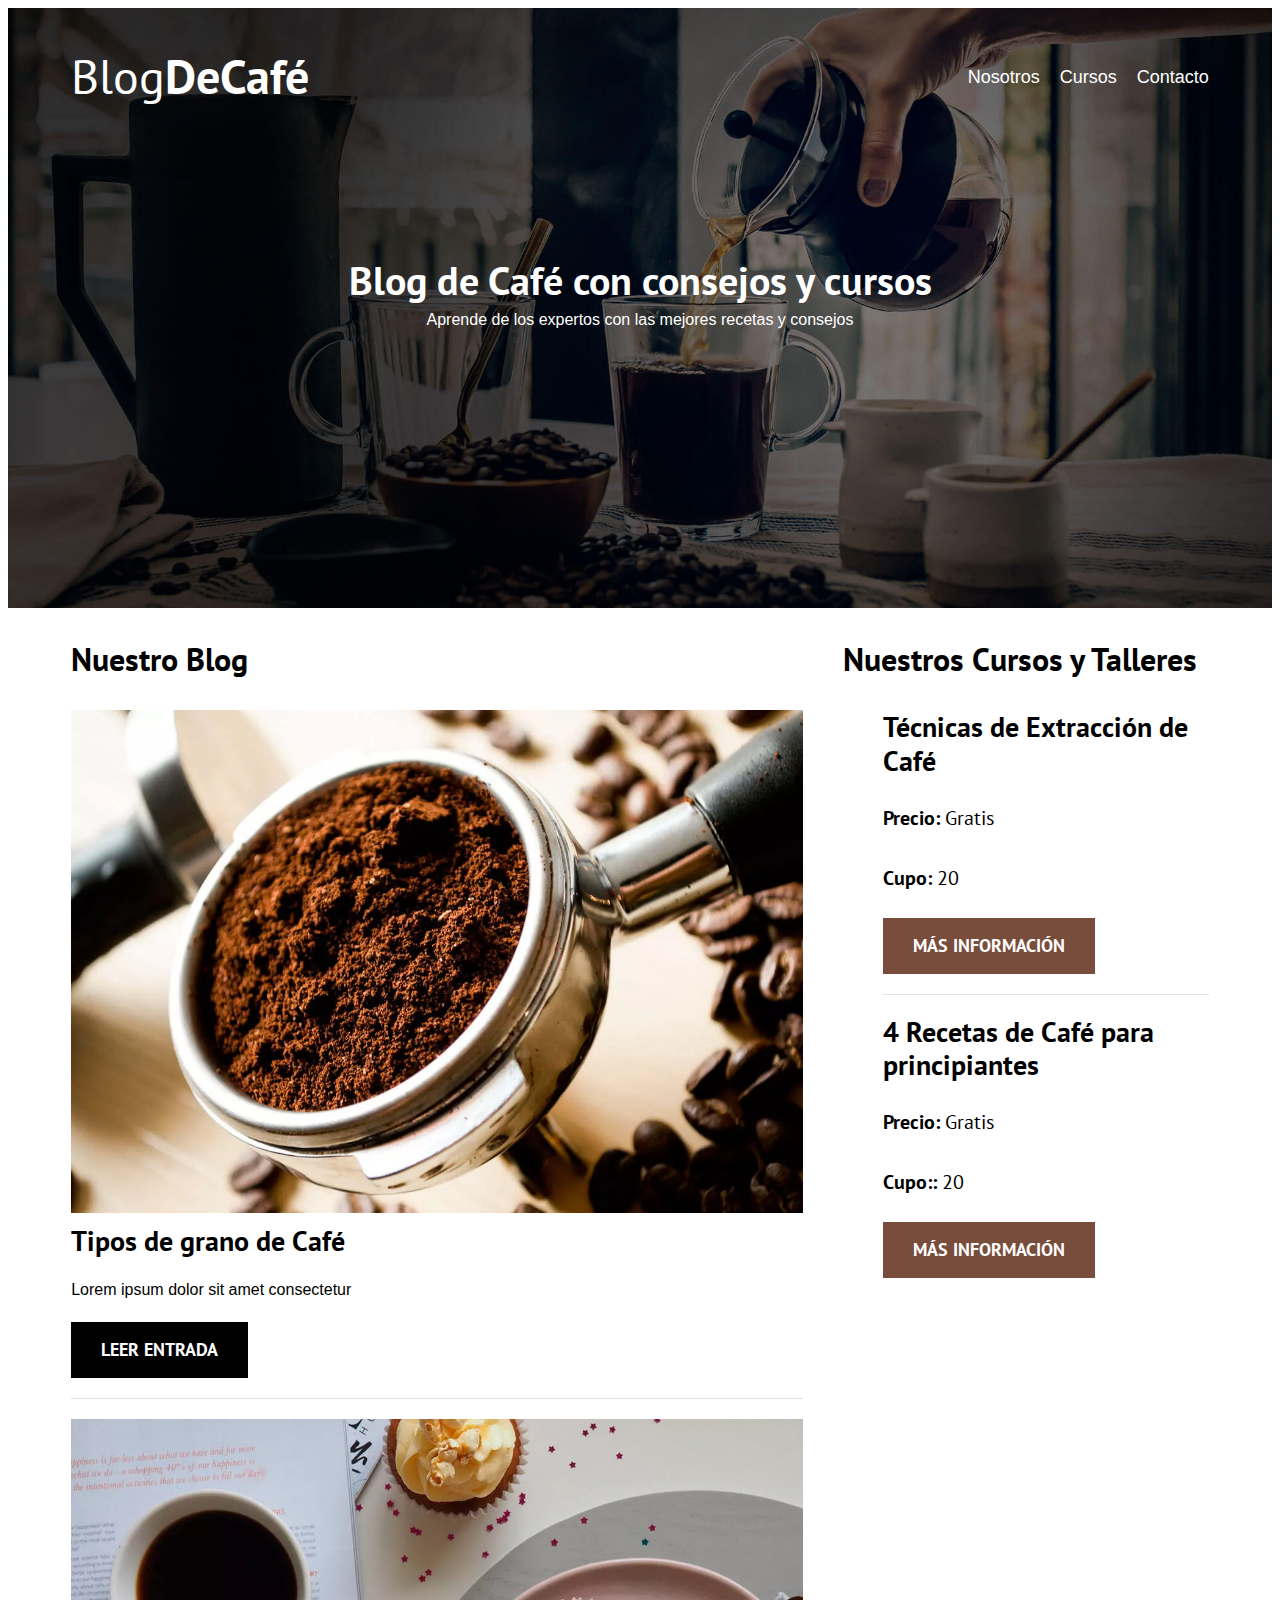
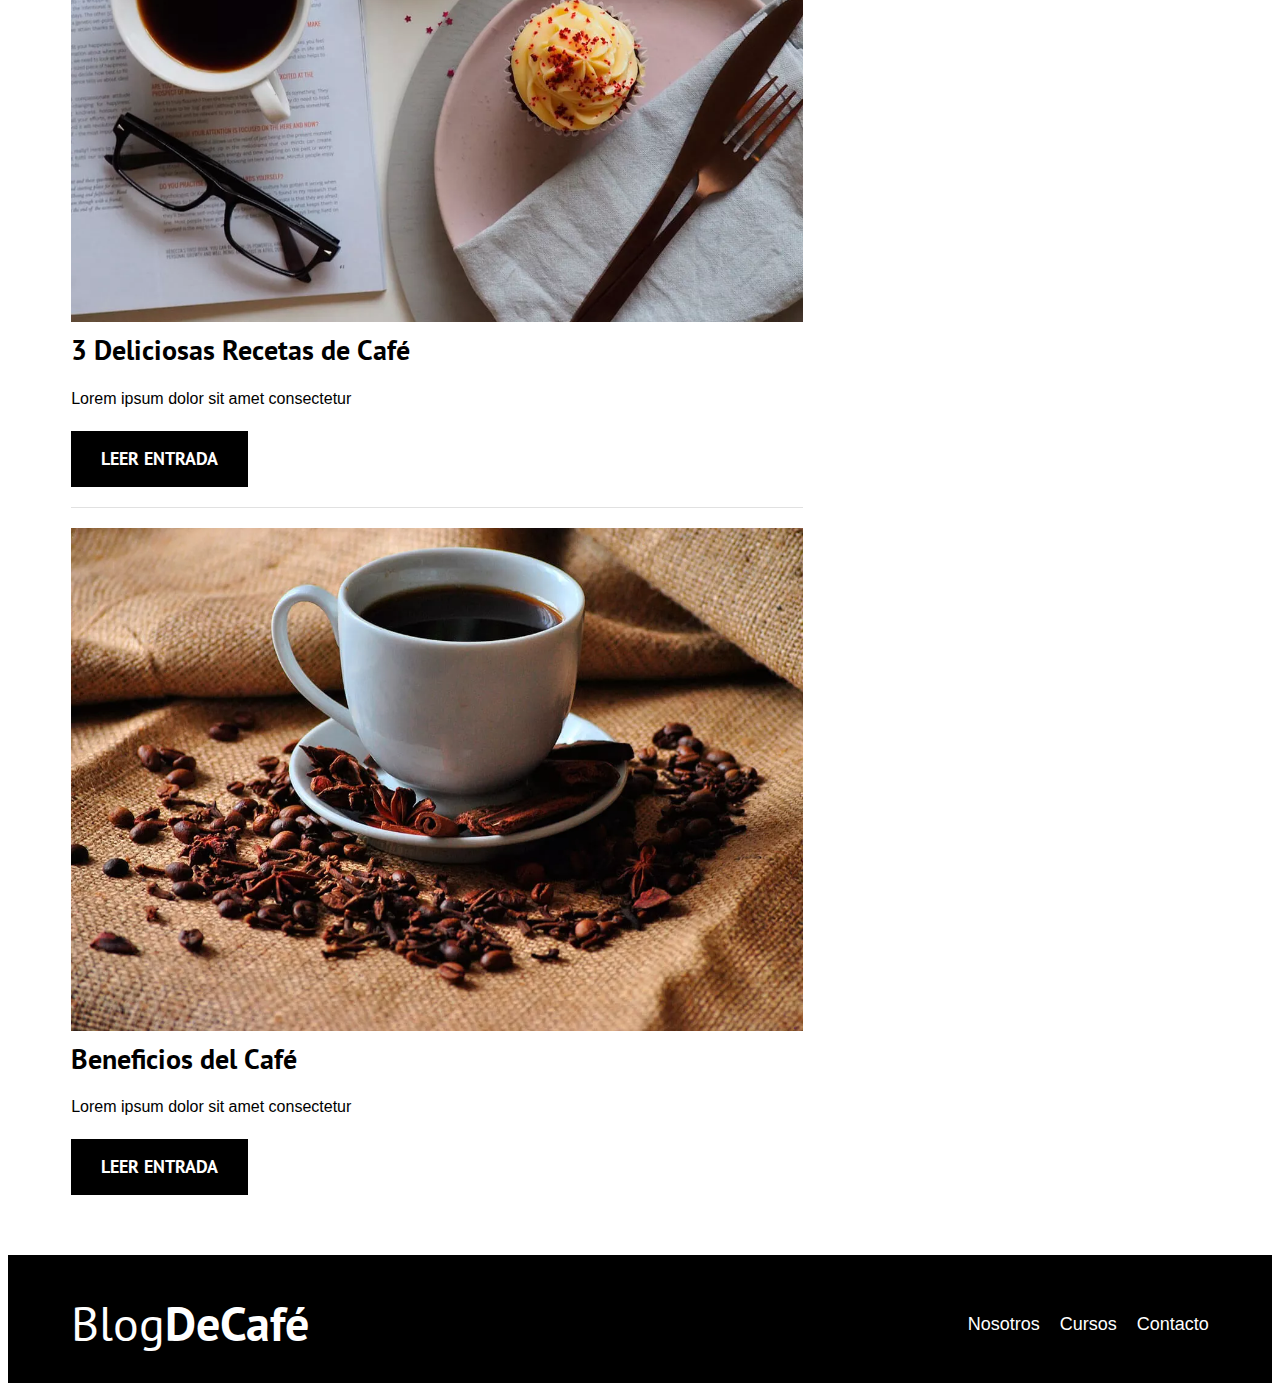
==== index.html @ 87d75774 "avance blog de café con html5 y css3" ====
<!DOCTYPE html>
<html lang="en">
<head>
    <meta charset="UTF-8">
    <meta name="viewport" content="width=device-width, initial-scale=1.0">
    <title>Blog de Café</title>
    <link rel="stylesheet" href="css/styles.css">
    <link rel="preconnect" href="https://fonts.googleapis.com">
    <link rel="preconnect" href="https://fonts.gstatic.com" crossorigin>
    <link href="https://fonts.googleapis.com/css2?family=Open+Sans:ital,wght@0,300..800;1,300..800&display=swap" rel="stylesheet">
    <link rel="preconnect" href="https://fonts.googleapis.com">
    <link rel="preconnect" href="https://fonts.gstatic.com" crossorigin>
    <link href="https://fonts.googleapis.com/css2?family=Open+Sans:ital,wght@0,300..800;1,300..800&family=PT+Sans:ital,wght@0,400;0,700;1,400;1,700&display=swap" rel="stylesheet">
    <link rel="stylesheet" href="css/styles.css">
</head>
<body>
    <header class="header">
        <div class="contenedor">
            <div class="barra">
                <a class="logo" href="index.html">
                <h1 class="logo__nombre no-margin centrar-texto">Blog<span class="logo__bold">DeCaf&eacute;</span></h1>
                </a>
            
                <nav class="navegacion">
                    <a href="nosotros.html" class="navegacion__enlace">Nosotros</a>
                    <a href="cursos.html" class="navegacion__enlace">Cursos</a>
                    <a href="contacto.html" class="navegacion__enlace">Contacto</a>
                </nav>
            </div>
        </div>
        <div class="header__texto">
            <h2 class="no-margin">Blog de Caf&eacute; con consejos y cursos</h2>
            <p class="no-margin">Aprende de los expertos con las mejores recetas y consejos</p>
        </div>
    </header>
    <div class="contenedor contenido-principal">
        <main class="blog">
            <h3>Nuestro Blog</h3>      
            <article class="entrada">
                <div class="entrada__imagen">
                    <img src="img/blog1.webp" alt="imagen blog">
                </div>

                <div class="entrada__contenido">
                    <h4 class="no-margin">Tipos de grano de Caf&eacute;</h4>
                    <p>Lorem ipsum dolor sit amet consectetur </p>
                    <a href="entrada.html" class="boton boton--primario">Leer Entrada</a>
                </div>
            </article>  
            <article class="entrada">
                <div class="entrada__imagen">
                    <img src="img/blog2.webp" alt="imagen blog">
                </div>

                <div class="entrada__contenido">
                    <h4 class="no-margin">3 Deliciosas Recetas de Caf&eacute;</h4>
                    <p>Lorem ipsum dolor sit amet consectetur </p>
                    <a href="entrada.html" class="boton boton--primario">Leer Entrada</a>
                </div>
            </article>   
            <article class="entrada">
                <div class="entrada__imagen">
                    <img src="img/blog3.webp" alt="imagen blog">
                </div>

                <div class="entrada__contenido">
                    <h4 class="no-margin">Beneficios del Caf&eacute;</h4>
                    <p>Lorem ipsum dolor sit amet consectetur </p>
                    <a href="entrada.html" class="boton boton--primario">Leer Entrada</a>
                </div>
            </article>      
        </main>
        <aside class="sidebar">
            <h3>Nuestros Cursos y Talleres</h3>
            <ul class="cursos no-padding">
                <li class="widget-curso">
                    <h4 class="no-margin">T&eacute;cnicas de Extracci&oacute;n de Caf&eacute;</h4>
                    <p class="widget-curso__label">Precio:
                        <span class="widget-curso__info">Gratis</span>
                    </p>
                    <p class="widget-curso__label">Cupo:
                        <span class="widget-curso__info">20</span>
                    </p>
                    <a href="entrada.html" class="boton boton--secundario">M&aacute;s informaci&oacute;n</a>
                </li>

                <li class="widget-curso">
                    <h4 class="no-margin">4 Recetas de Caf&eacute; para principiantes</h4>
                    <p class="widget-curso__label">Precio:
                        <span class="widget-curso__info">Gratis</span>
                    </p>
                    <p class="widget-curso__label">Cupo::
                        <span class="widget-curso__info">20</span>
                    </p>
                    <a href="entrada.html" class="boton boton--secundario">M&aacute;s informaci&oacute;n</a>
                </li>
            </ul>
        </aside>
    </div>
    <footer class="footer">
        <div class="contenedor">
            <div class="barra">
                <a class="logo" href="index.html">
                <h1 class="logo__nombre no-margin centrar-texto">Blog<span class="logo__bold">DeCaf&eacute;</span></h1>
                </a>
            
                <nav class="navegacion">
                    <a href="nosotros.html" class="navegacion__enlace">Nosotros</a>
                    <a href="cursos.html" class="navegacion__enlace">Cursos</a>
                    <a href="contacto.html" class="navegacion__enlace">Contacto</a>
                </nav>
            </div>
        </div>
    </footer>
</body>
</html>
---- css/styles.css ----
:root {
    --fuenteHeading: 'PT Sans', sans-serif;
    --fuenteParrafos: 'OpenSans', sans-serif;

    --primario: #784D3C;
    --gris: #e1e1e1;
    --blanco: #FFFFFF;
    --negro: #000000;
}

html {
    box-sizing: border-box;
    font-size: 62.5%; /*1 rem = 10px*/
}
*, *:before, *:after {
    box-sizing: inherit;
}

body {
    font-family: var(--fuenteParrafos);
    font-size: 1.6rem;
    line-height: 2;
}

/** Globales**/
.contenedor {   
    width: min(90%, 120rem);
    margin: 0 auto;
}
a {
    text-decoration: none;
}
h1, h2, h3, h4 {
    font-family: var(--fuenteHeading);
    line-height: 1.2;
}

h1 {
    font-size: 4.8rem;
}
h2 {
    font-size: 4rem;
}
h3 {
    font-size: 3.2rem;
}
h4 {
    font-size: 2.8rem;
}
img {
    max-width: 80%;
}
/** Utilidades**/
.no-margin {
    margin: 0;
}
no-padding {
    padding: 0
}
.centrar-texto {
    text-align: center;
}

/** header**/
.header {
    background-image: url(../img/banner.jpg);
    height: 60rem;
    background-size: cover;
    background-repeat: no-repeat;
    background-position: center center;
}
.header__texto {
    text-align: center;
    color: var(--blanco);
    margin-top: 5rem;
}
@media (min-width: 768px) {
    .header__texto {
        margin-top: 15rem;
    }
}
.barra {
    padding-top: 4rem; 
}
@media (min-width: 768px) {
    .barra {
        display: flex;
        justify-content: space-between;
        align-items: center;
    }
}
.logo {
    color: var(--blanco);
}
.logo__nombre {
    font-weight: 400;
}
.logo__bold {
    font-weight: 700;
}
@media (min-width: 768px) {
    .navegacion {
        display: flex;
        gap: 2rem;
    }
}
.navegacion__enlace {
    display: block;
    text-align: center;
    font-size: 1.8rem;
    color: var(--blanco);
}
@media (min-width: 768px) {
    .contenido-principal {
        display: grid;
        grid-template-columns: 2fr 1fr;
        column-gap: 4rem;
    }
}
.entrada {
    border-bottom: 1px solid var(--gris);
    margin-bottom: 2rem;
}
.entrada:last-of-type {
    border: none;
    margin-bottom: 0;
}
img {
    max-width: 100%;
}
.boton {
    display: block;
    font-family: var(--fuenteHeading);
    color: var(--blanco);
    text-align: center;
    padding: 1rem 3rem;
    font-size: 1.8rem;
    text-transform: uppercase;
    font-weight: 700;
    margin-bottom: 2rem;
    border: none;
}
@media (min-width: 768px) {
    .boton {
        display: inline-block;
    }
}
.boton:hover {
    cursor: pointer;
}
.boton--primario {
    background-color: var(--negro);
}
.boton--secundario {
    background-color: var(--primario);
}
.cursos {
    list-style: none;
}
.widget-curso {
    border-bottom: 1px solid var(--gris);
    margin-bottom: 2rem;
}
.widget-curso:last-of-type {
    border: none;
    margin-bottom: 0;
}
.widget-curso__label {
    font-family: var(--fuenteHeading);
    font-weight: bold;
}
.widget-curso__info{
    font-weight: normal;
}
.widget-curso__label,
.widget-curso__info {
    font-size: 2rem;
}
.footer {
    background-color: var(--negro);
    padding-bottom: 3rem;
    margin-top: 4rem;
}
/** Sobre Nosotros con Flexbox
@media (min-width: 768px) {
    .sobre-nosotros {
        display: flex;
        justify-content: space-between;
    }
    .sobre-nosotros__imagen,
    .sobre-nosotros__texto {
        flex-basis: calc(50% - 1rem);
    }
}**/
/** Sobre Nosotros con Grid**/
@media (min-width: 768px) {
    .sobre-nosotros {
        display: grid;
        grid-template-columns: repeat(2, 1fr);
        column-gap: 2rem;
    }
}
/** Cursos**/
.curso {
    padding: 3rem 0;
    border-bottom: 1px solid var(--gris);
}
@media (min-width:768px) {
    .curso {
        display: grid;
        grid-template-columns: 1fr 2fr;
        column-gap: 2rem;
    }
}
.curso:last-of-type {
    border: none;
}
.curso__label {
    font-family: var(--fuenteHeading);
    font-weight: bold;
}
.curso__info{
    font-weight: normal;
}
.curso__label,
.curso__info {
    font-size: 2rem;
}
/** Contacto**/
.contacto-bg {
    background-image: url(../img/contacto.jpg);
    height: 40rem;
    background-size: cover;
    background-repeat: no-repeat;
}
.formulario {
    background-color: var(--blanco);
    margin: -5rem auto 0 auto;
    width: 95%;
    padding: 5rem;
}
.campo {
    display: flex;
    margin-bottom: 2rem;
}
.campo__label {
    flex: 0 0 9rem;
    text-align: right;
    padding-right: 2rem;
}
.campo__field {
    flex: 1;
    border: 1px solid var(--gris);
}
.campo__field--textarea {
    height: 20rem;
}
---- css/styles.css ----
:root {
    --fuenteHeading: 'PT Sans', sans-serif;
    --fuenteParrafos: 'OpenSans', sans-serif;

    --primario: #784D3C;
    --gris: #e1e1e1;
    --blanco: #FFFFFF;
    --negro: #000000;
}

html {
    box-sizing: border-box;
    font-size: 62.5%; /*1 rem = 10px*/
}
*, *:before, *:after {
    box-sizing: inherit;
}

body {
    font-family: var(--fuenteParrafos);
    font-size: 1.6rem;
    line-height: 2;
}

/** Globales**/
.contenedor {   
    width: min(90%, 120rem);
    margin: 0 auto;
}
a {
    text-decoration: none;
}
h1, h2, h3, h4 {
    font-family: var(--fuenteHeading);
    line-height: 1.2;
}

h1 {
    font-size: 4.8rem;
}
h2 {
    font-size: 4rem;
}
h3 {
    font-size: 3.2rem;
}
h4 {
    font-size: 2.8rem;
}
img {
    max-width: 80%;
}
/** Utilidades**/
.no-margin {
    margin: 0;
}
no-padding {
    padding: 0
}
.centrar-texto {
    text-align: center;
}

/** header**/
.header {
    background-image: url(../img/banner.jpg);
    height: 60rem;
    background-size: cover;
    background-repeat: no-repeat;
    background-position: center center;
}
.header__texto {
    text-align: center;
    color: var(--blanco);
    margin-top: 5rem;
}
@media (min-width: 768px) {
    .header__texto {
        margin-top: 15rem;
    }
}
.barra {
    padding-top: 4rem; 
}
@media (min-width: 768px) {
    .barra {
        display: flex;
        justify-content: space-between;
        align-items: center;
    }
}
.logo {
    color: var(--blanco);
}
.logo__nombre {
    font-weight: 400;
}
.logo__bold {
    font-weight: 700;
}
@media (min-width: 768px) {
    .navegacion {
        display: flex;
        gap: 2rem;
    }
}
.navegacion__enlace {
    display: block;
    text-align: center;
    font-size: 1.8rem;
    color: var(--blanco);
}
@media (min-width: 768px) {
    .contenido-principal {
        display: grid;
        grid-template-columns: 2fr 1fr;
        column-gap: 4rem;
    }
}
.entrada {
    border-bottom: 1px solid var(--gris);
    margin-bottom: 2rem;
}
.entrada:last-of-type {
    border: none;
    margin-bottom: 0;
}
img {
    max-width: 100%;
}
.boton {
    display: block;
    font-family: var(--fuenteHeading);
    color: var(--blanco);
    text-align: center;
    padding: 1rem 3rem;
    font-size: 1.8rem;
    text-transform: uppercase;
    font-weight: 700;
    margin-bottom: 2rem;
    border: none;
}
@media (min-width: 768px) {
    .boton {
        display: inline-block;
    }
}
.boton:hover {
    cursor: pointer;
}
.boton--primario {
    background-color: var(--negro);
}
.boton--secundario {
    background-color: var(--primario);
}
.cursos {
    list-style: none;
}
.widget-curso {
    border-bottom: 1px solid var(--gris);
    margin-bottom: 2rem;
}
.widget-curso:last-of-type {
    border: none;
    margin-bottom: 0;
}
.widget-curso__label {
    font-family: var(--fuenteHeading);
    font-weight: bold;
}
.widget-curso__info{
    font-weight: normal;
}
.widget-curso__label,
.widget-curso__info {
    font-size: 2rem;
}
.footer {
    background-color: var(--negro);
    padding-bottom: 3rem;
    margin-top: 4rem;
}
/** Sobre Nosotros con Flexbox
@media (min-width: 768px) {
    .sobre-nosotros {
        display: flex;
        justify-content: space-between;
    }
    .sobre-nosotros__imagen,
    .sobre-nosotros__texto {
        flex-basis: calc(50% - 1rem);
    }
}**/
/** Sobre Nosotros con Grid**/
@media (min-width: 768px) {
    .sobre-nosotros {
        display: grid;
        grid-template-columns: repeat(2, 1fr);
        column-gap: 2rem;
    }
}
/** Cursos**/
.curso {
    padding: 3rem 0;
    border-bottom: 1px solid var(--gris);
}
@media (min-width:768px) {
    .curso {
        display: grid;
        grid-template-columns: 1fr 2fr;
        column-gap: 2rem;
    }
}
.curso:last-of-type {
    border: none;
}
.curso__label {
    font-family: var(--fuenteHeading);
    font-weight: bold;
}
.curso__info{
    font-weight: normal;
}
.curso__label,
.curso__info {
    font-size: 2rem;
}
/** Contacto**/
.contacto-bg {
    background-image: url(../img/contacto.jpg);
    height: 40rem;
    background-size: cover;
    background-repeat: no-repeat;
}
.formulario {
    background-color: var(--blanco);
    margin: -5rem auto 0 auto;
    width: 95%;
    padding: 5rem;
}
.campo {
    display: flex;
    margin-bottom: 2rem;
}
.campo__label {
    flex: 0 0 9rem;
    text-align: right;
    padding-right: 2rem;
}
.campo__field {
    flex: 1;
    border: 1px solid var(--gris);
}
.campo__field--textarea {
    height: 20rem;
}
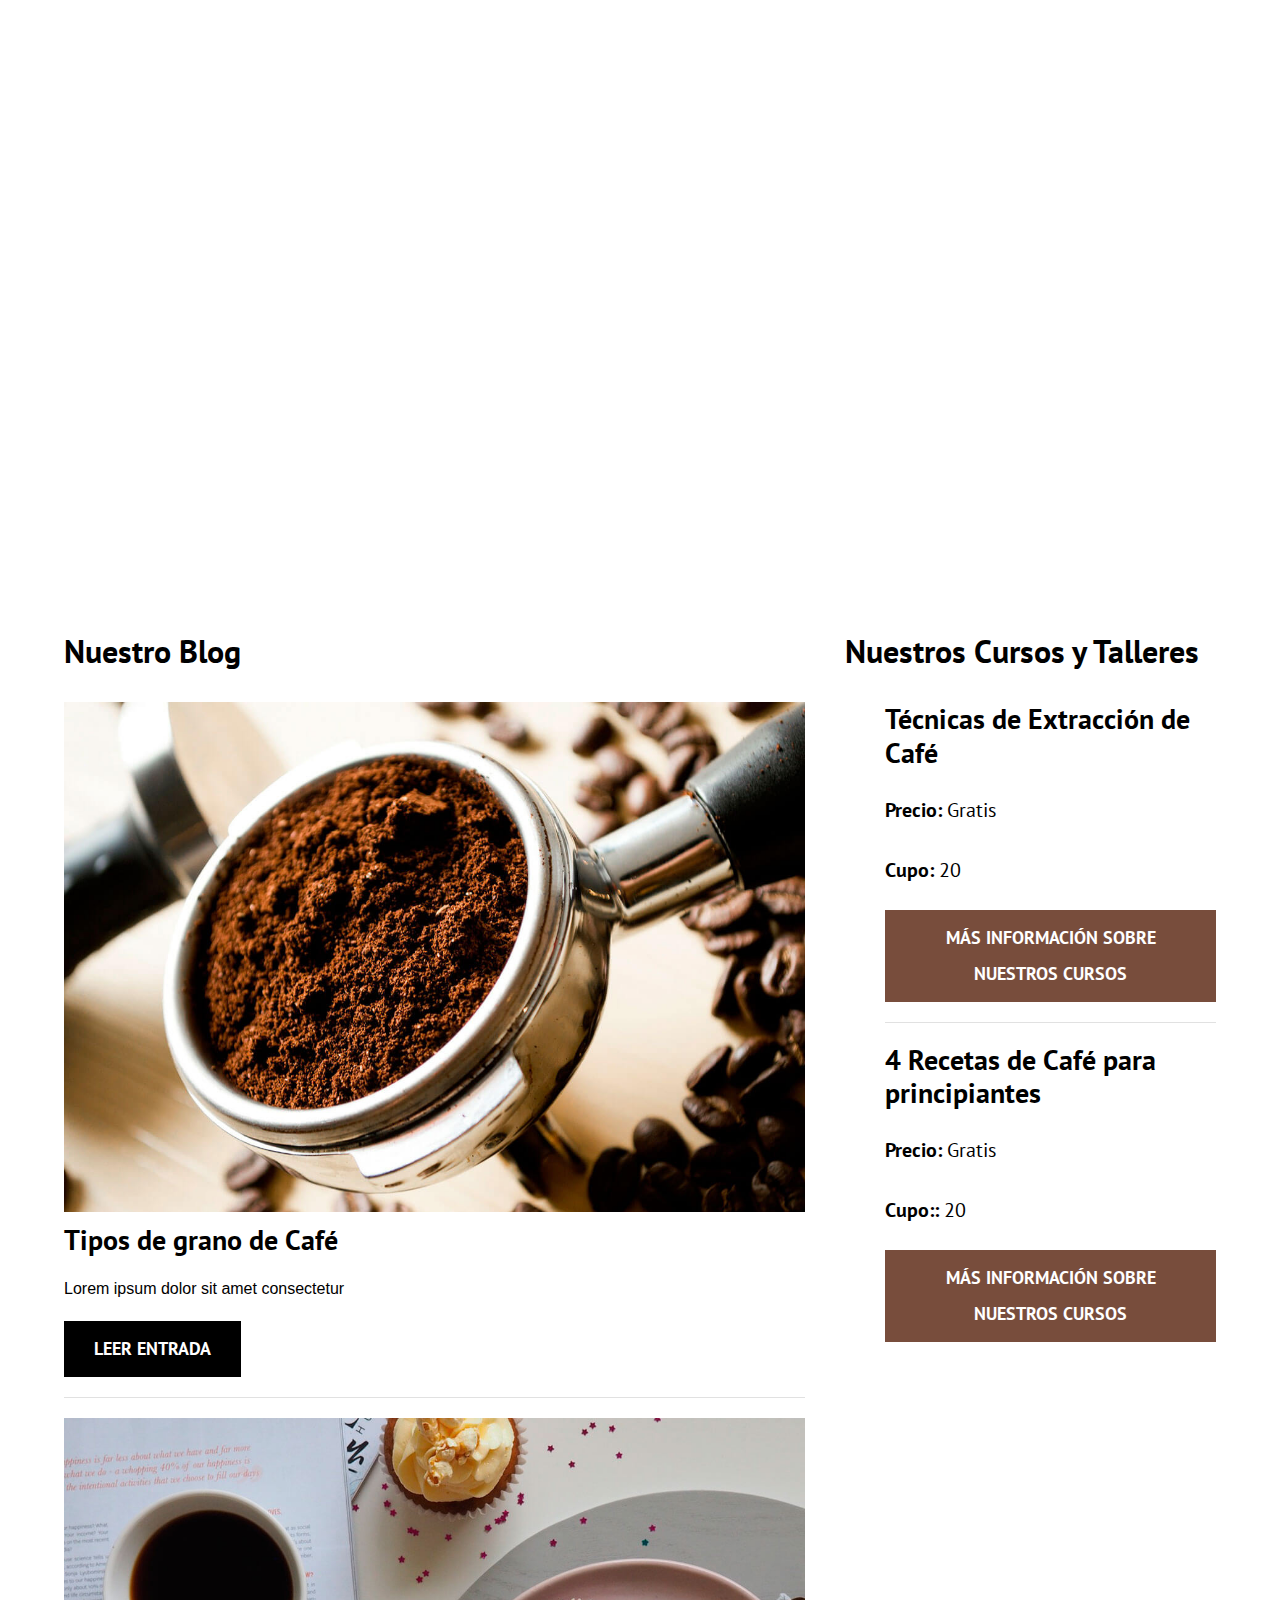
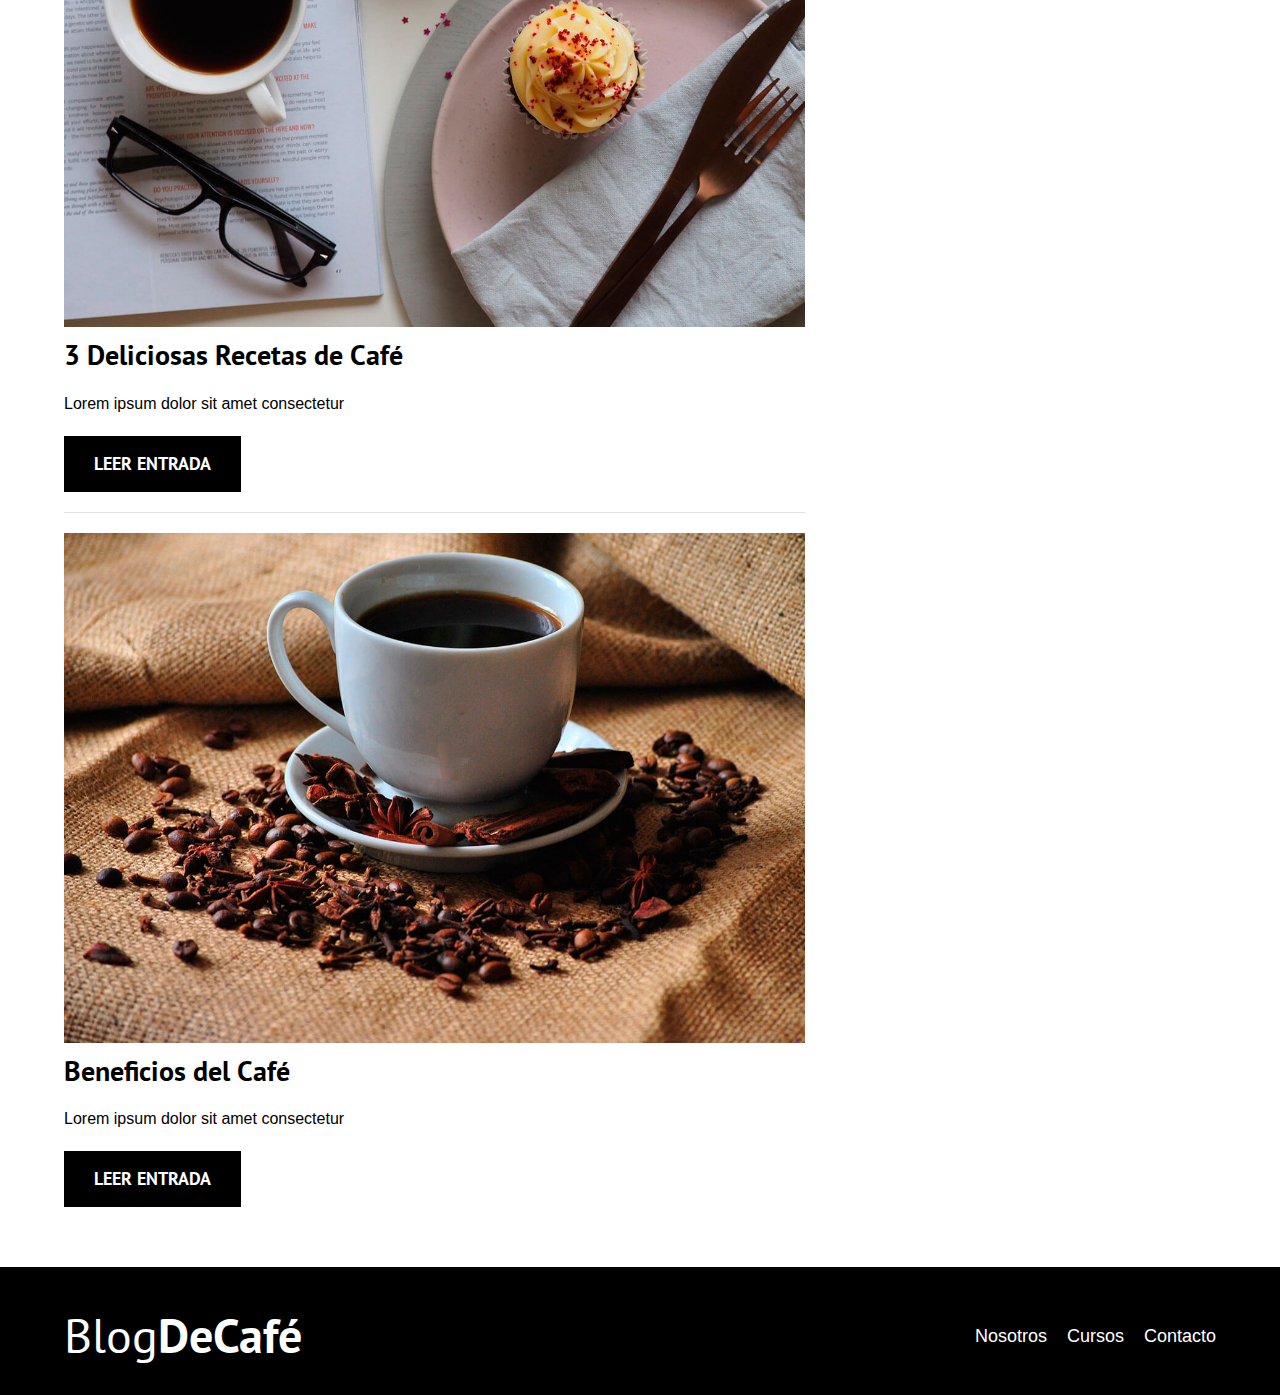
==== commit cdc4abc9: "Mejora del perfomance" ====
--- a/index.html
+++ b/index.html
@@ -4,6 +4,11 @@
     <meta charset="UTF-8">
     <meta name="viewport" content="width=device-width, initial-scale=1.0">
     <title>Blog de Café</title>
+    <meta name="description" content="Página web de blog de café">
+    <!--Preload-->
+    <link rel="preload" href="css/normalize.css" as="style">
+    <link rel="stylesheet" href="css/normalize.css">
+    <link rel="preload" href="css/styles.css" as="style">
     <link rel="stylesheet" href="css/styles.css">
     <link rel="preconnect" href="https://fonts.googleapis.com">
     <link rel="preconnect" href="https://fonts.gstatic.com" crossorigin>
@@ -11,7 +16,7 @@
     <link rel="preconnect" href="https://fonts.googleapis.com">
     <link rel="preconnect" href="https://fonts.gstatic.com" crossorigin>
     <link href="https://fonts.googleapis.com/css2?family=Open+Sans:ital,wght@0,300..800;1,300..800&family=PT+Sans:ital,wght@0,400;0,700;1,400;1,700&display=swap" rel="stylesheet">
-    <link rel="stylesheet" href="css/styles.css">
+    
 </head>
 <body>
     <header class="header">
@@ -38,7 +43,10 @@
             <h3>Nuestro Blog</h3>      
             <article class="entrada">
                 <div class="entrada__imagen">
-                    <img src="img/blog1.webp" alt="imagen blog">
+                    <picture>
+                        <source loading="lazy" srcset="img/blog1.webp" type="imagen/webp">
+                        <img loading="lazy" src="img/blog1.jpg" alt="imagen blog">
+                    </picture>     
                 </div>
 
                 <div class="entrada__contenido">
@@ -49,7 +57,10 @@
             </article>  
             <article class="entrada">
                 <div class="entrada__imagen">
-                    <img src="img/blog2.webp" alt="imagen blog">
+                    <picture>
+                        <source loading="lazy" srcset="img/blog2.webp" type="imagen/webp">
+                        <img loading="lazy" src="img/blog2.jpg" alt="imagen blog">
+                    </picture>
                 </div>
 
                 <div class="entrada__contenido">
@@ -60,7 +71,10 @@
             </article>   
             <article class="entrada">
                 <div class="entrada__imagen">
-                    <img src="img/blog3.webp" alt="imagen blog">
+                    <picture>
+                        <source loading="lazy" srcset="img/blog3.webp" type="imagen/webp">
+                        <img loading="lazy" src="img/blog3.jpg" alt="imagen blog">
+                    </picture>
                 </div>
 
                 <div class="entrada__contenido">
@@ -81,7 +95,7 @@
                     <p class="widget-curso__label">Cupo:
                         <span class="widget-curso__info">20</span>
                     </p>
-                    <a href="entrada.html" class="boton boton--secundario">M&aacute;s informaci&oacute;n</a>
+                    <a href="entrada.html" class="boton boton--secundario">M&aacute;s informaci&oacute;n sobre nuestros cursos</a>
                 </li>
 
                 <li class="widget-curso">
@@ -92,7 +106,7 @@
                     <p class="widget-curso__label">Cupo::
                         <span class="widget-curso__info">20</span>
                     </p>
-                    <a href="entrada.html" class="boton boton--secundario">M&aacute;s informaci&oacute;n</a>
+                    <a href="entrada.html" class="boton boton--secundario">M&aacute;s informaci&oacute;n sobre nuestros cursos</a>
                 </li>
             </ul>
         </aside>
@@ -112,5 +126,6 @@
             </div>
         </div>
     </footer>
+    <script src="js/modernizzr.js"></script>
 </body>
 </html>
--- a/css/styles.css
+++ b/css/styles.css
@@ -62,8 +62,13 @@
 }
 
 /** header**/
+.webp .header {
+    background-image: url(../img/banner.webp);
+}
+.no-webp .header {
+    background-image: url(../img/banner.jpg);
+}
 .header {
-    background-image: url(../img/banner.jpg);
     height: 60rem;
     background-size: cover;
     background-repeat: no-repeat;
--- a/css/styles.css
+++ b/css/styles.css
@@ -62,8 +62,13 @@
 }
 
 /** header**/
+.webp .header {
+    background-image: url(../img/banner.webp);
+}
+.no-webp .header {
+    background-image: url(../img/banner.jpg);
+}
 .header {
-    background-image: url(../img/banner.jpg);
     height: 60rem;
     background-size: cover;
     background-repeat: no-repeat;
